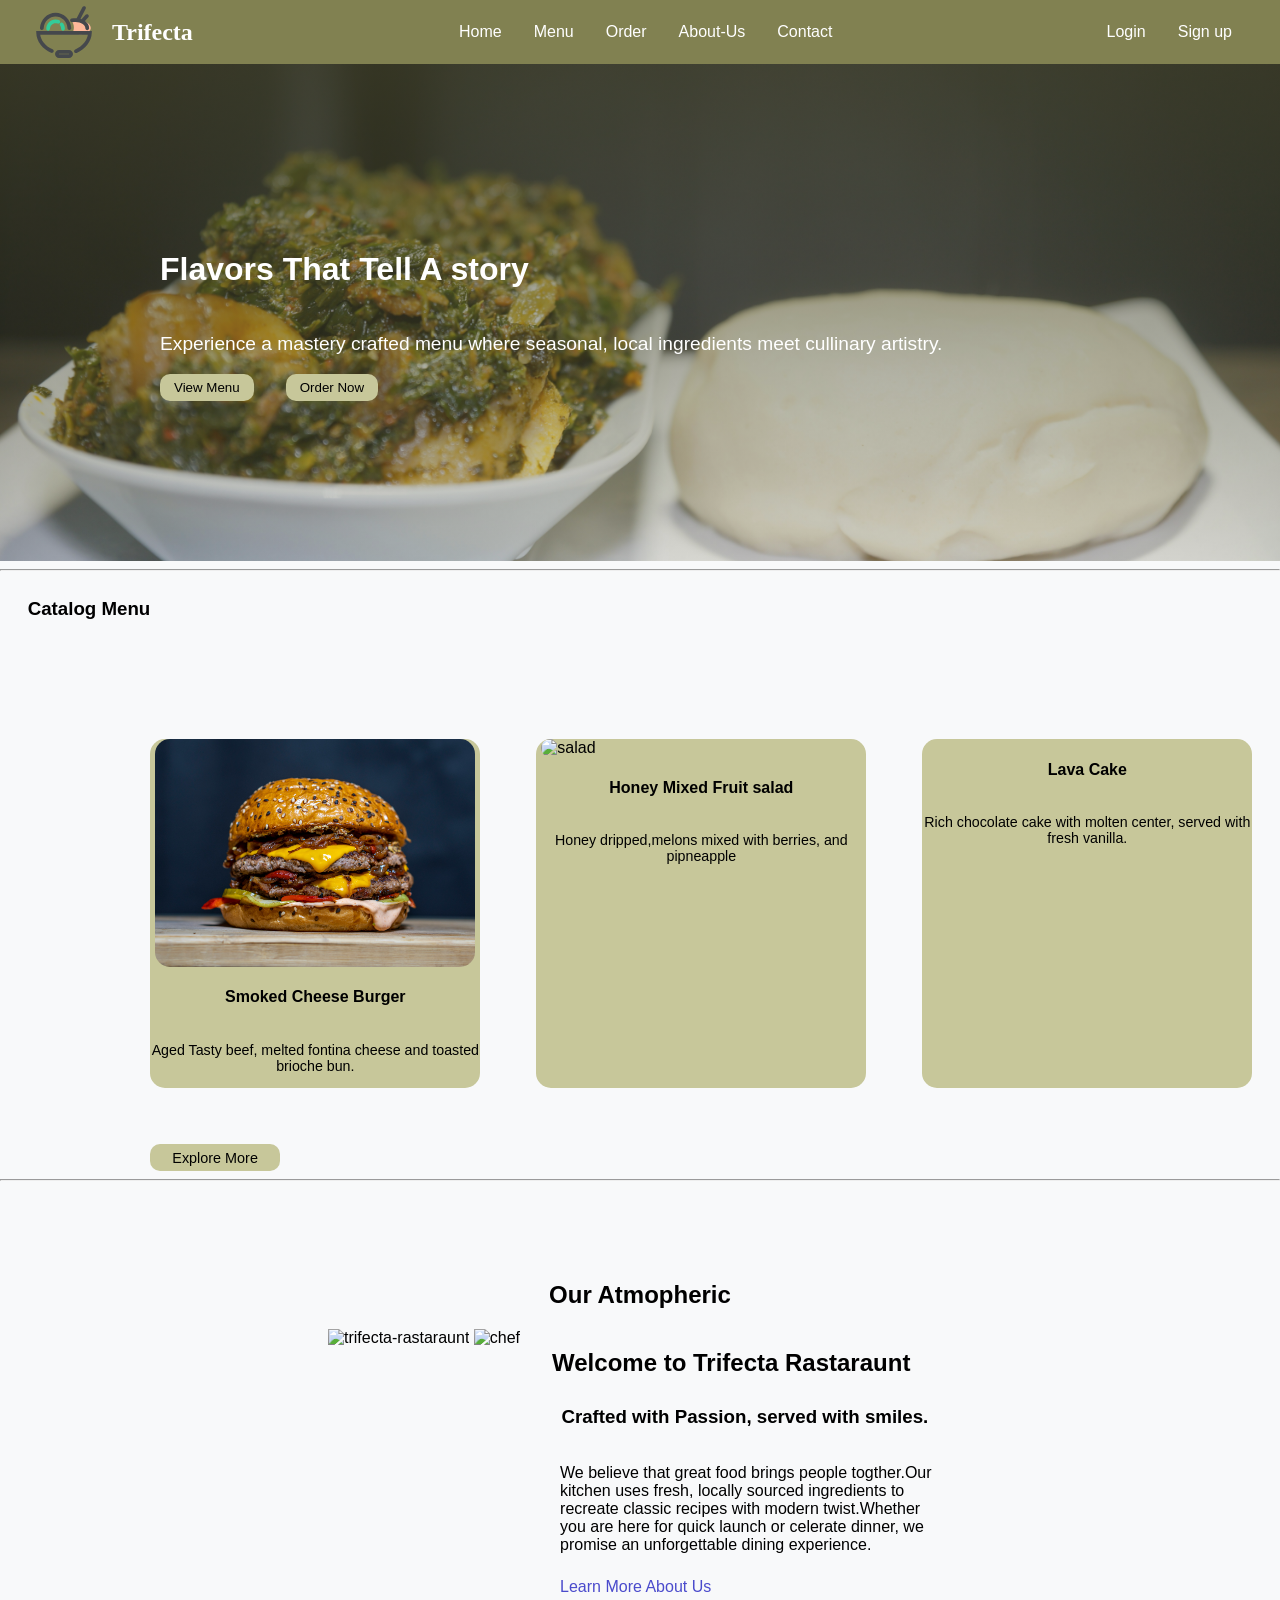
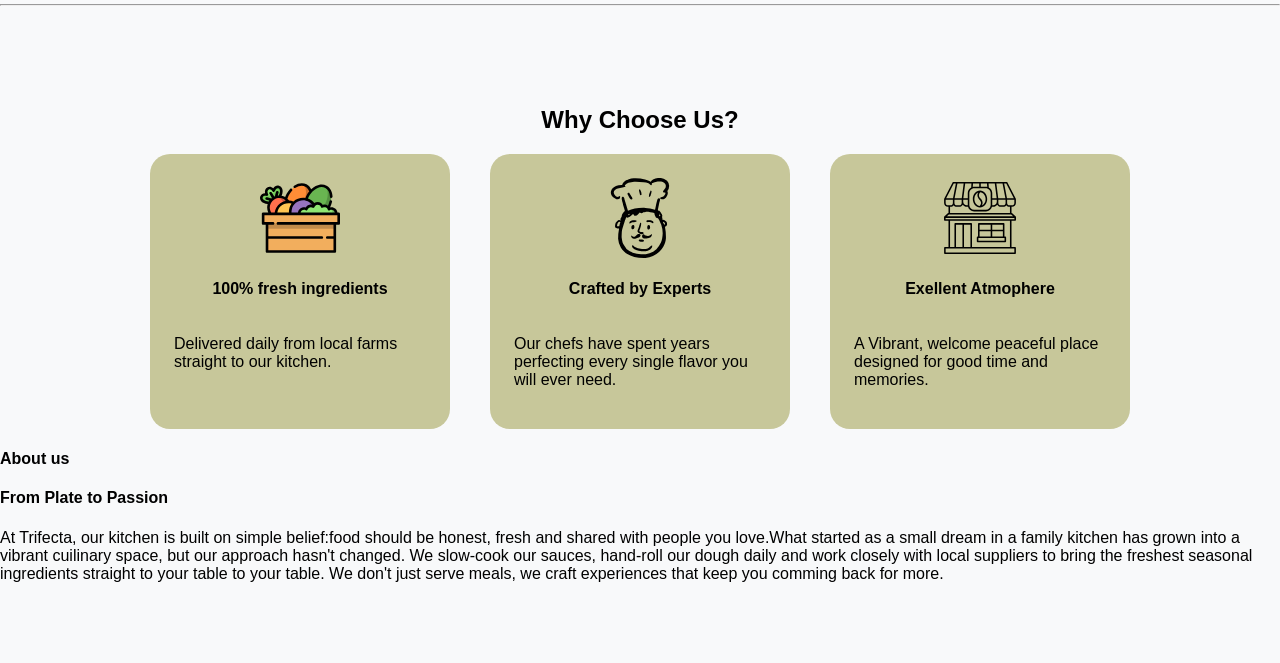
==== index.html @ 4b1fa79b "feat(index): add about us section" ====
<!DOCTYPE html>
<html lang="en">
<head>
    <meta charset="UTF-8">
    <meta name="viewport" content="width=device-width, initial-scale=1.0">
    <title>trifecta.com</title>
    <link rel="stylesheet" href="css/style.css">
</head>

<body class="body-section">

    <!---Navigation Bar-->
    <header class="nav-section">

        <div class="nav-logo">
            <img src="favicons/trifecta-logo.svg" alt="logo-icon">
            <a href="index.html">Trifecta</a>
        </div>

        <nav>
            <ul class="nav-items">
                <li class="nav-link"><a href="index.html">Home</a></li>
                <li class="nav-link"><a href="menu.htm">Menu</a></li>
                <li class="nav-link"><a href="#">Order</a></li>
                <li class="nav-link"><a href="#">About-Us</a></li>
                <li class="nav-link"><a href="#">Contact</a></li>
            </ul>
        </nav>
        
        <div>
            <ul class="auth-items">
                <li class="auth-link"><a href="sign_in.html">Login</a></li>
                <li class="auth-link"><a href="sign_up.html">Sign up</a></li>
            </ul>
        </div>
            
    </header>

    <main class="main-section">
        
        <!---Hero section-->
        <section class="hero-section">

            <div class="hero-wrapper">
                <h2>Flavors That Tell A story</h2>
                <p>Experience a mastery crafted menu where seasonal, local ingredients meet cullinary artistry.</p>
                <div class="hero-btn">
                    <button><a href="menu.htm">View Menu</a></button>
                    <button><a href="order.html">Order Now</a></button>
                </div>
            </div>

        </section>


        <hr class="seperator">

        <!--Catalog section-->
        <section class="catalog-section">
            <h3>Catalog Menu</h3>
            <div class="catalog-wrapper">

                <div class="catalog-card">
                    <img src="thumbnails/smoked-burger.jpg" alt="burger">
                    <h4>Smoked Cheese Burger</h4>
                    <p>Aged Tasty beef, melted fontina cheese and toasted brioche bun.</p>
                </div>
                <div class="catalog-card">
                    <img src="thumbnails/honey-salad.jpg" alt="salad">
                    <h4>Honey Mixed Fruit salad</h4>
                    <p>Honey dripped,melons mixed with berries, and pipneapple</p>
                </div>
                <div class="catalog-card">
                    <img src="thumbnails/lava.jpg" alt="">
                    <h4>Lava Cake</h4>
                    <p>Rich chocolate cake with molten center, served with fresh vanilla.</p>
                </div>
                <div class="catalog-btn">
                    <button><a href="menu.htm">Explore More</a></button>
                </div>

            </div>

        </section>

        <hr class="seperator">

        <!--Rastaurant section-->
        <section class="rastaraunt-section">

            <h2>Our Atmopheric</h2>
            <div class="place">

                <div class="place-img">
                    <img src="thumbnails/rastaraunt.jpg" alt="trifecta-rastaraunt">
                    <img src="thumbnails/chef.jpg" alt="chef">
                </div>
                <div class="place-content">
                    <h2>Welcome to Trifecta Rastaraunt</h2>
                    <h3>Crafted with Passion, served  with smiles.</h3>
                    <p>
                        We believe that great food brings people togther.Our kitchen 
                        uses fresh, locally sourced ingredients to recreate classic recipes with 
                        modern twist.Whether you are here for quick launch or celerate dinner, we promise 
                        an unforgettable dining experience.  
                    </p>
                    <a href="#">Learn More About Us</a>
                </div>
               
            </div>
        </section>

        <hr class="seperator">

        <!--Why choose us section-->
        <section class="choice-section">

            <h2>Why Choose Us?</h2>
            <div class="choice-wrapper">

                <div class="choice-card">
                    <img src="favicons/veges.svg" alt="">
                    <h4>100% fresh ingredients</h4>
                    <p>Delivered daily from local farms straight to our kitchen.</p>

                </div>
                <div class="choice-card">
                    <img src="favicons/chef.svg" alt="">
                    <h4>Crafted by Experts</h4>
                    <p>Our chefs have spent years perfecting every single flavor you will ever need.</p>
                </div>
                <div class="choice-card">
                    <img src="favicons/cafe.svg" alt="">
                    <h4>Exellent Atmophere</h4>
                    <p>A Vibrant, welcome peaceful place designed for good time and memories.</p>
                </div>

            </div>
            
        </section>

        <!--About us section-->
        <section class="about">
            <h4>About us</h4>
            
            <div class="about-warpper">
                <h4>From Plate to Passion</h4>
                <p>
                    At <span>Trifecta</span>, our kitchen is built on simple belief:food should be honest,
                    fresh and shared with people you love.What started as a small dream in a family kitchen
                    has grown into a vibrant cuilinary space, but our approach hasn't changed.
                    We slow-cook our sauces, hand-roll our dough daily and work closely  with local suppliers
                    to bring the freshest  seasonal ingredients straight to your table to your table.
                    We don't just  serve meals, we craft experiences that keep you comming back for more.
                </p>
            </div>
            
        </section>

    </main>
    
</body>
</html>
---- css/style.css ----
/*========================
   Golbal CSS style  
 =========================
 */

ul{
   list-style: none;
}

a{
   text-decoration: none;
}


/*===============================
   Landing Page style team 1 work
================================*/

/**Navigation Bar*/
.body-section{
   display: grid;
   grid-template-columns: 1fr;
   grid-template-rows: 1fr auto 1fr;
   min-height: 100vh;
}
.nav-section{
   background-color: #787845ee;
   display: flex;
   align-items: center;
   justify-content: space-between;
   position: sticky;
   top: 0;
   z-index: 100;
}
.nav-logo{
   display: flex;
   align-items: center;
   gap: 1rem;
   margin-left: 2rem;
}
.nav-logo img{
   width: 4em;
}
.nav-logo a{
   font-size: 1.5rem;
   color: #ffffff;
   font-weight: 700;
   font-family: cursive;
}

.nav-items{
   display: flex;
   align-items: center;
   gap: 1rem;
}
.nav-link a{
   color: white;
   font-size:1rem;
   padding: .5rem;
   transition: background-color .4s ease;
   border: none;
   border-radius: 20px;
}
.nav-link a:hover{
   background-color:#6d6d5a74;
}

.auth-items{
   display: flex;
   align-items: center;
   margin-right: 2.5rem;
   gap: 1rem;
}
.auth-link a{
   color: white;
   font-size: 1rem;
   padding: .5rem;
   border: none;
   border-radius: 20px;
   transition: background-color .4s ease;
}
.auth-link a:hover{
   background-color: #6d6d5a74; 
}


/*Hero-section*/
.hero-section{
   background: linear-gradient(#46462fc1, #6d6d5a37), url("../thumbnails/culture.jpg");
   background-position: center;
   background-size: cover;
   background-repeat: no-repeat;
   padding: 10em;
}
.hero-wrapper{
   display: flex;
   flex-direction: column;
}
.hero-wrapper h2{
   font-family: sans-serif;
   font-size: 2rem;
   color: white;
}
.hero-wrapper p{
   font-family: sans-serif;
   color: white;
   font-size: 1.2rem;
}
.hero-btn{
   display: flex;
   align-items: center;
   gap: 2rem;
}
.hero-btn button{
   border:none;
   padding: 6px;
   border-radius: 10px;
   background: #c7c79a;
   transition: background-color .4s ease;
}
.hero-btn a{
   padding: .5rem;
   color: black;
   font-weight: 400;
}
.hero-btn button:hover{
   background-color:#91918b;
}


/*catalog section*/
.catalog-wrapper{
   display: grid;
   grid-template-columns: 330px 330px 330px;
   justify-content: center;
   gap: 3.5em;
   padding-top:10em;
}
.catalog-card{
   display: flex;
   flex-direction: column;
   align-items: center;
   background-color: #c7c79a;
   border-radius: 15px;
   transition: .4s ease;
}
.catalog-card:hover{
   transform: translateY(-4px);
   box-shadow: 0px 4px 20px -5px rgba(0,0,0,0.7) ;
}
.catalog-card img{
   width: 20em; 
   border-radius: 15px;  
}
.catalog-card p{
   font-family: sans-serif;
   font-size: .89rem;
   text-align: center;
}
.catalog-section{
   display: flex;
   justify-content: center;
}
.catalog-btn button{
   background:#c7c79a;;
   border: none;
   border-radius: 10px;
   height: 1.7rem;
   transition: background-color .3s ease;
}
.catalog-btn a{
   padding: 1rem;
   color: black;
   font-size:.9rem;
   margin-bottom:1rem;
}
.catalog-btn button:hover{
   background-color: #79794f;
}

/*rastaurant section*/
.rastaraunt-section{
   display: flex;
   flex-direction: column;
   justify-content: center;
   align-items: center;
   margin-top:5em ;
}
.place{
   display: flex;
   justify-content: center;
   gap: 2rem;
}
.place-img img{
   width: 20em;
   height: 500px;
}
.place-content{
   width: 400px;
}
.place-content p,
.place-content h3{
   padding: .5em;
}
.place-content a{
   color: #1212bdc1;
   margin-left: .5em;
   transition: .4s ease;
}
.place-content a:hover{
   color: #020225c1;
   text-decoration: underline;
}


/*Why chhose Us section*/
.choice-section{
   margin-top: 5em;
   display: flex;
   flex-direction: column;
   align-items: center;
}
.choice-wrapper{
   display: grid;
   grid-template-columns: 300px 300px 300px;
   justify-content: center;
   gap:2.5em;
}
.choice-card{
   display: flex;
   flex-direction: column;
   align-items: center;
   background-color:#c7c79a;
   padding: 1.5em;
   border-radius: 20px;
}
.choice-card img{
   width: 5em;
}
.choice-card h4,
.choice-card p{
   font-family: sans-serif;
}

.seperato{
   border-color: #c9c9b9;
   border: none;
}







/*==================================
login and sign up style team 2 work
===================================*/

/* signin form*/
.logo{
   font-size: 2rem;
}
.signin-section{
   display: flex;
   justify-content: center;
}
.signin-wrapper{
   display: flex;
   justify-content: center;
   background-color: grey;
   height:400px;
   width: 350px;
   margin-top: 100px;
   border-radius: 20px;  
}
.login-form{
   display: flex;
   flex-direction: column;
   align-items: center;
   gap: 1em;
}
.input-form{
   display: flex;
   flex-direction: column;
   gap: .5em;
}
.input-form input{
   padding: .5em;
   width: 250px;
   border: none;
}
.form-link{
   display: flex;
   align-items: center;
   justify-content: center;
   gap: 2px;
}
.form-link p{
   margin-right: 3em;
}
.form-link a{
   text-decoration: none;
   color: aliceblue;
   transition: color .6s ease;

}
.form-link a:hover{
   color: black;
}
.form-btn button{
   width: 250px;
   height: 2em;
   border-radius: 10px;
   border: none;
   background-color: #305372e9;
   color: aliceblue;
   transition:background-color .4s ease;  
}
.form-btn button:hover{
   background-color:#dee2e67b ;
}


/*sign up form*/
.signup-logo{
   display: flex;
   align-items: center;
}
.signup-logo h3{
   font-weight: 750;
}
.signup-wrapper{
   border-radius: 20px;
   width: 250px;
   height: 450px;
   display: flex;
   padding: 30px;
   position: fixed;
   flex-direction: column;
   justify-content: center;
   align-items: center;
   background-color: grey;
}
.input-container{
   display: flex;
   flex-direction: column;
   margin: 0;
   gap: 2em;
}
.input-text{
   width: 250px;
   padding: 8px;
   border: none;
   border-radius: 5px;
   transition: .4s ease;
}
.btn{
   width: 250px;
   height: 35px;
   margin: 10px;
   border: none;
   border-radius: 5px;
   transition: .4s ease;
}
.button:hover{
   background-color: #365d7ee8;
}
.checkbox{
   display: flex;
   flex-direction: row;
   gap: 1em;
   margin-right: 50px;
}
.signup{
   display: flex;
   flex-direction: column;
   align-items: center;
   padding-top: 2em;
}
.signup-form{
   display: flex;
   flex-direction: column;
   align-items: center;
}
.p-container{
   display: flex;
   align-items: center;
}
.text{
   margin-left: 15px;
}
.sign-in{
   color: white;
   text-decoration: none;
   transition: .3s ease;
}
.sign-in:hover{
   color: #365d7ee8;
}

/*==================================
MENU AND Category style  team 3 work
====================================*/
.menu-section {
   max-width: 1200px;
   margin: 0,auto;
   padding: 20px;
   font-family: sans-serif;
}

.menu-header {
   text-align: center;
   margin-bottom: 30px;
}

.menu-wrapper {
   display: grid;
   grid-template-columns: 1fr 1fr 1fr;
   grid-template-rows: 1fr 1fr;
   gap: 24px;
}

.menu-card {
   border: 1px solid #ddd;
   border-radius: 8px;
   padding: 16px;
   background-color: #fff;
   box-shadow: 0 4px 6px rgba(0,0,0,0.05);
   display: flex;
   flex-direction: column;
   gap: 8px;
}

.card-category {
   font-size: 1.2rem;
   color: #333;
   margin-top: 0;
   text-transform: capitalize;
}

.menu-image {
   width: 50%;
   height: 100%;
   object-fit: cover;
   border-radius: 4px;
}

.item-name {
   font-weight: bold;
   font-size: 1.1rem;
}

.item-price {
   color: #e44d26;
   font-weight: 600;
}




/*===========================
order style team 4 work
=============================*/

body {
  font-family: Arial, sans-serif;
  background: #f8f9fa;
  margin: 0;
  padding: 0;
}

.order-form {
  max-width: 400px;
  margin: 30px auto;
  padding: 20px;
  background: #fff;
  border-radius: 8px;
  box-shadow: 0 4px 12px rgba(0,0,0,0.1);
  font-family: Arial, sans-serif;
}

.order-form label {
  display: block;
  margin-top: 12px;
  font-weight: bold;
  color: #333;
}

.order-form input {
  width: 100%;
  padding: 10px;
  margin-top: 6px;
  border: 1px solid #ccc;
  border-radius: 4px;
  font-size: 14px;
}

.order-form button {
  margin-top: 20px;
  padding: 12px;
  width: 100%;
  background: #e63946; 
  color: #fff;
  border: none;
  border-radius: 4px;
  font-size: 16px;
  cursor: pointer;
  transition: background 0.3s ease;
}

.order-form button:hover {
  background: #d62828;
}
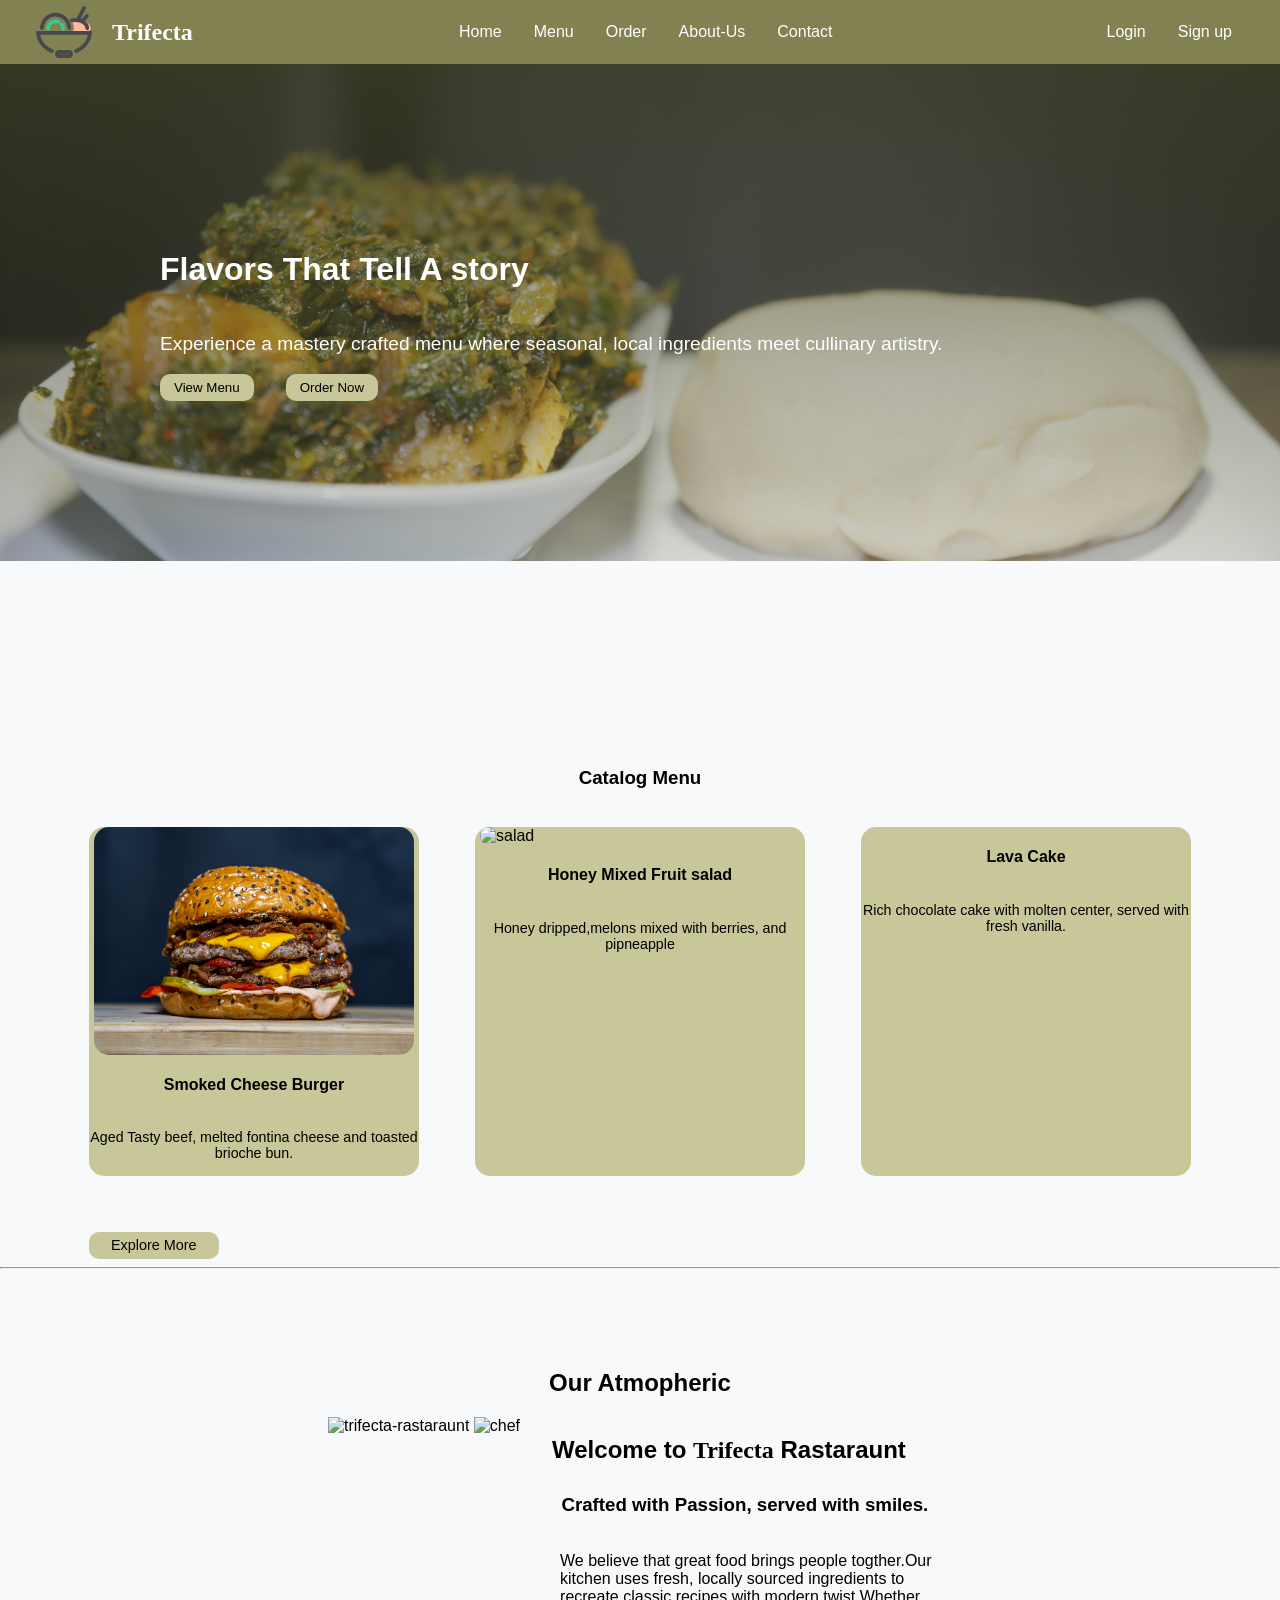
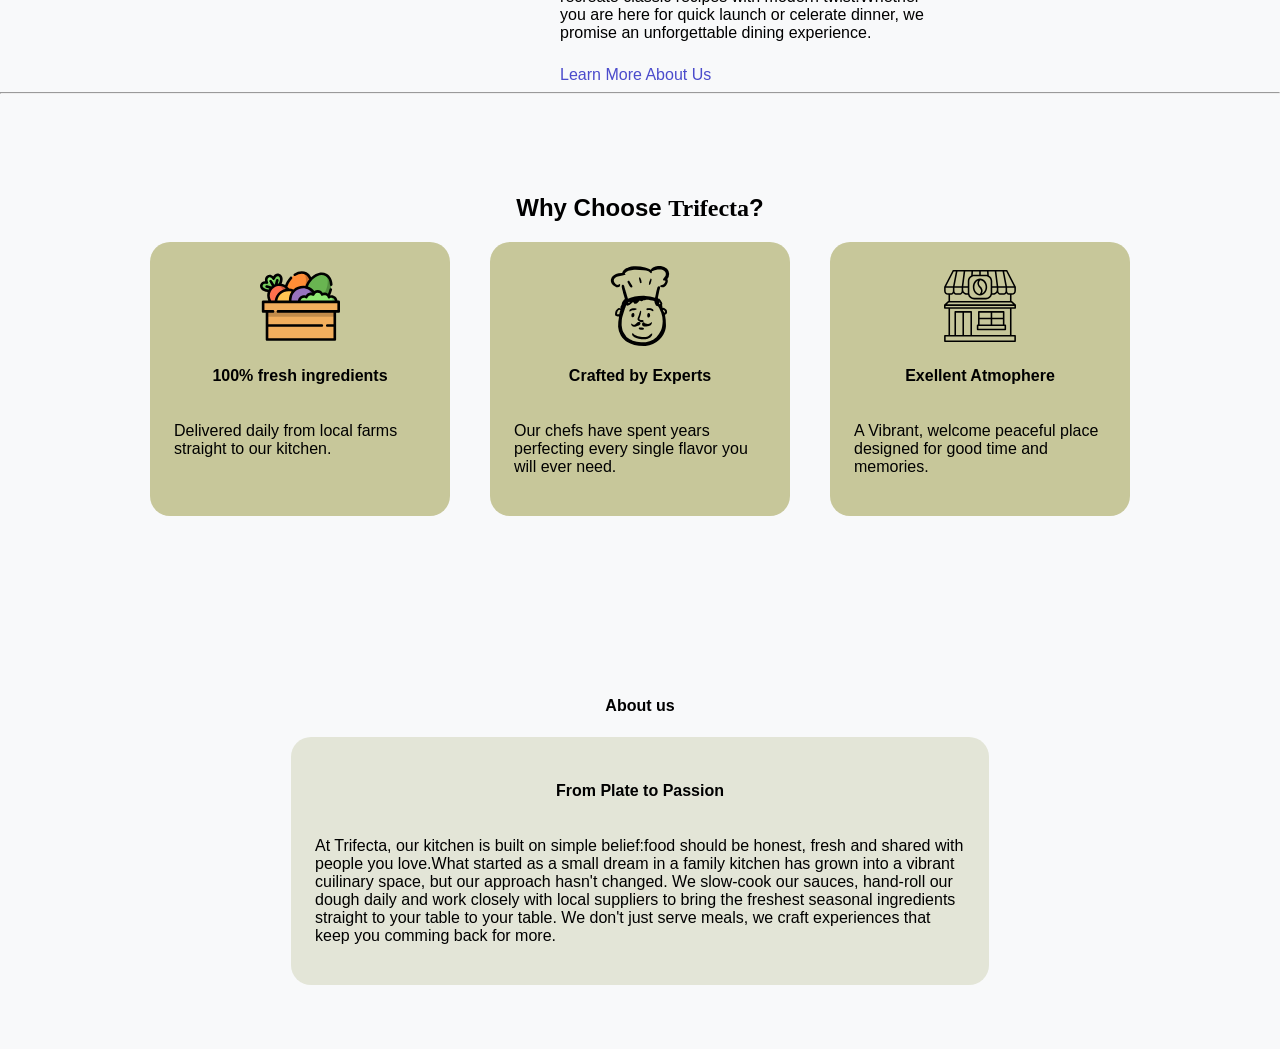
==== commit 404d2c50: "add style for about card" ====
--- a/index.html
+++ b/index.html
@@ -52,9 +52,6 @@
 
         </section>
 
-
-        <hr class="seperator">
-
         <!--Catalog section-->
         <section class="catalog-section">
             <h3>Catalog Menu</h3>
@@ -96,7 +93,7 @@
                     <img src="thumbnails/chef.jpg" alt="chef">
                 </div>
                 <div class="place-content">
-                    <h2>Welcome to Trifecta Rastaraunt</h2>
+                    <h2>Welcome to <span class="span">Trifecta</span> Rastaraunt</h2>
                     <h3>Crafted with Passion, served  with smiles.</h3>
                     <p>
                         We believe that great food brings people togther.Our kitchen 
@@ -115,7 +112,7 @@
         <!--Why choose us section-->
         <section class="choice-section">
 
-            <h2>Why Choose Us?</h2>
+            <h2>Why Choose <span class="span">Trifecta</span>?</h2>
             <div class="choice-wrapper">
 
                 <div class="choice-card">
@@ -140,10 +137,10 @@
         </section>
 
         <!--About us section-->
-        <section class="about">
+        <section class="about-section">
             <h4>About us</h4>
-            
-            <div class="about-warpper">
+
+            <div class="about-wrapper">
                 <h4>From Plate to Passion</h4>
                 <p>
                     At <span>Trifecta</span>, our kitchen is built on simple belief:food should be honest,
--- a/css/style.css
+++ b/css/style.css
@@ -129,12 +129,21 @@
 
 
 /*catalog section*/
+.catalog-section{
+   display: flex;
+   flex-direction: column;
+   align-items: center;
+}
+.catalog-section h3{
+   margin-top: 10em;
+   padding: 1em;
+}
 .catalog-wrapper{
    display: grid;
    grid-template-columns: 330px 330px 330px;
    justify-content: center;
    gap: 3.5em;
-   padding-top:10em;
+   padding-top:em;
 }
 .catalog-card{
    display: flex;
@@ -246,6 +255,31 @@
    border-color: #c9c9b9;
    border: none;
 }
+
+/*About Us*/
+.about-section{
+   display: flex;
+   flex-direction: column;
+   align-items: center;
+   margin-top: 10em;
+}
+.about-wrapper{
+   display: flex;
+   flex-direction: column;
+   align-items: center;
+    width: 650px;
+    background-color: #b6bd8f55;
+    border-radius: 20px;
+    padding:1.5em;
+}
+.about-wrapper h4,
+.about-wrapper p{
+   font-family: sans-serif;
+}
+.span{
+   font-family: cursive;
+}
+
 
 
 
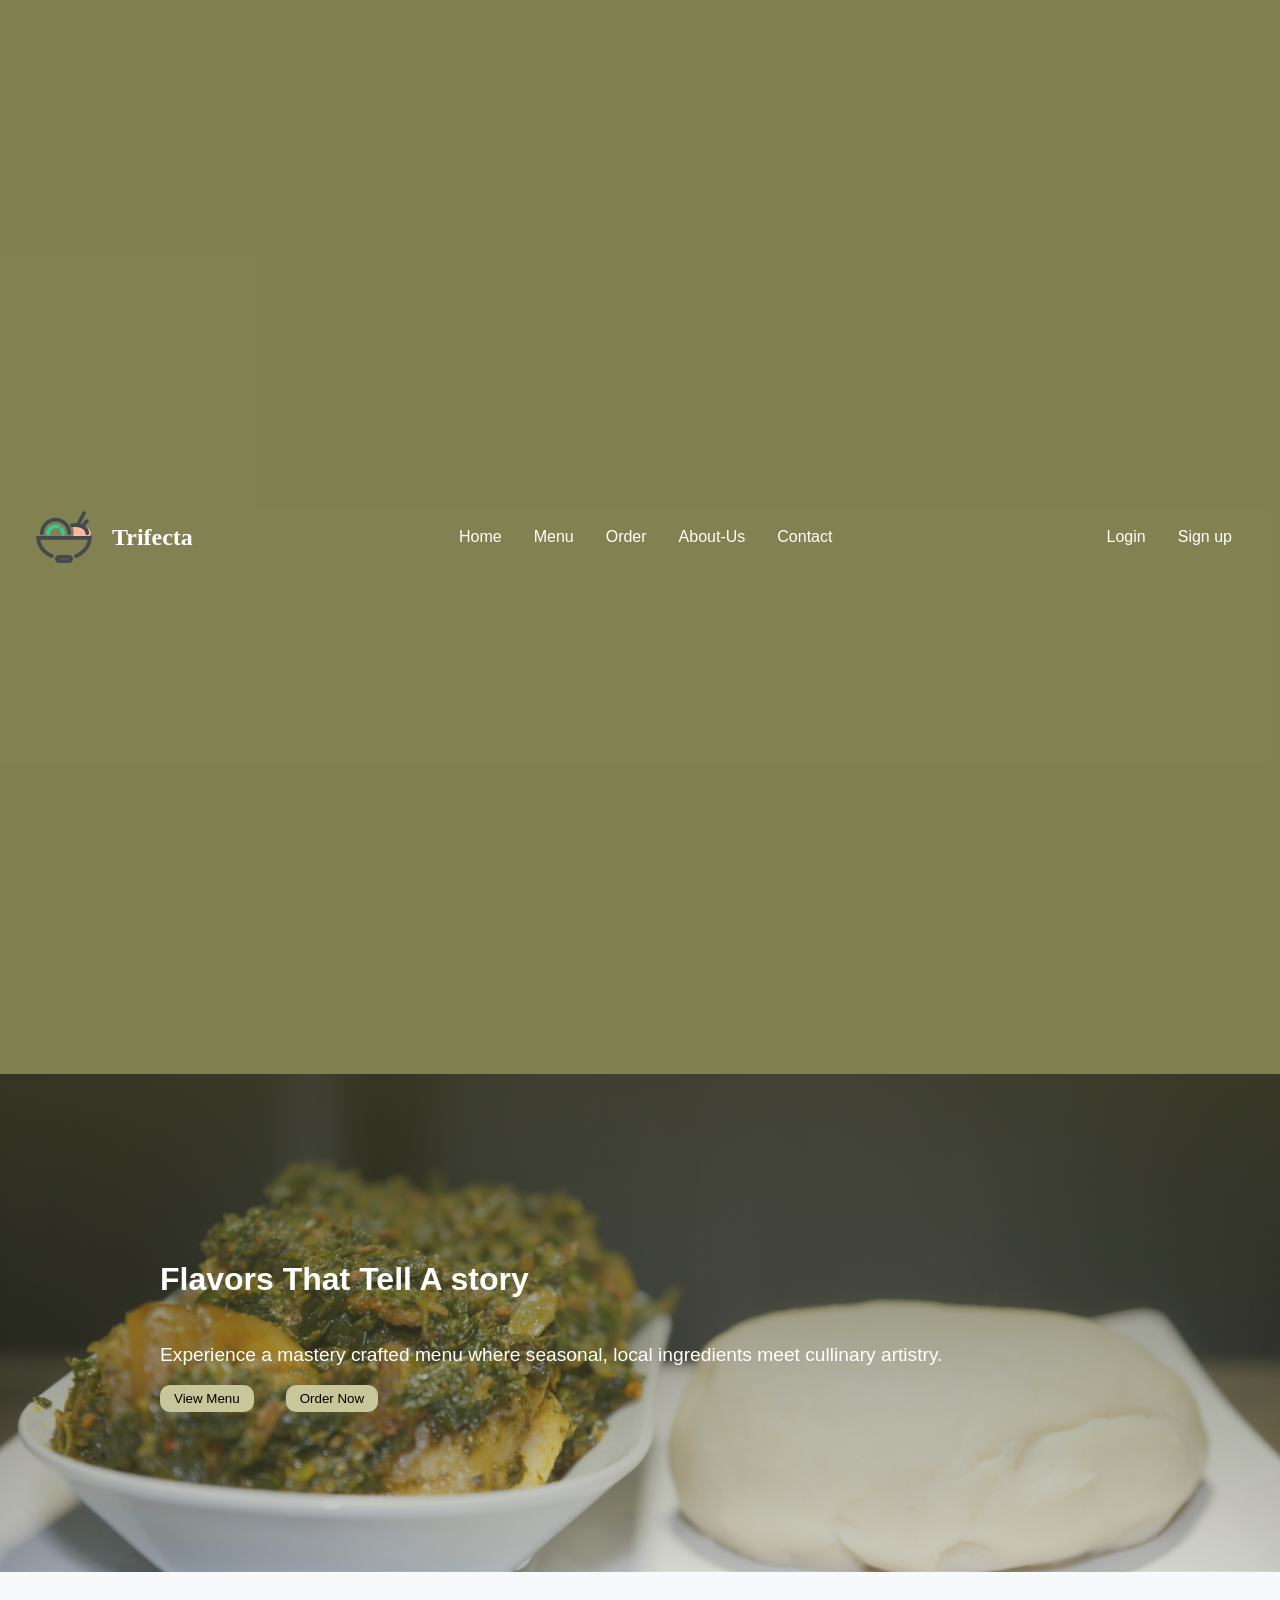
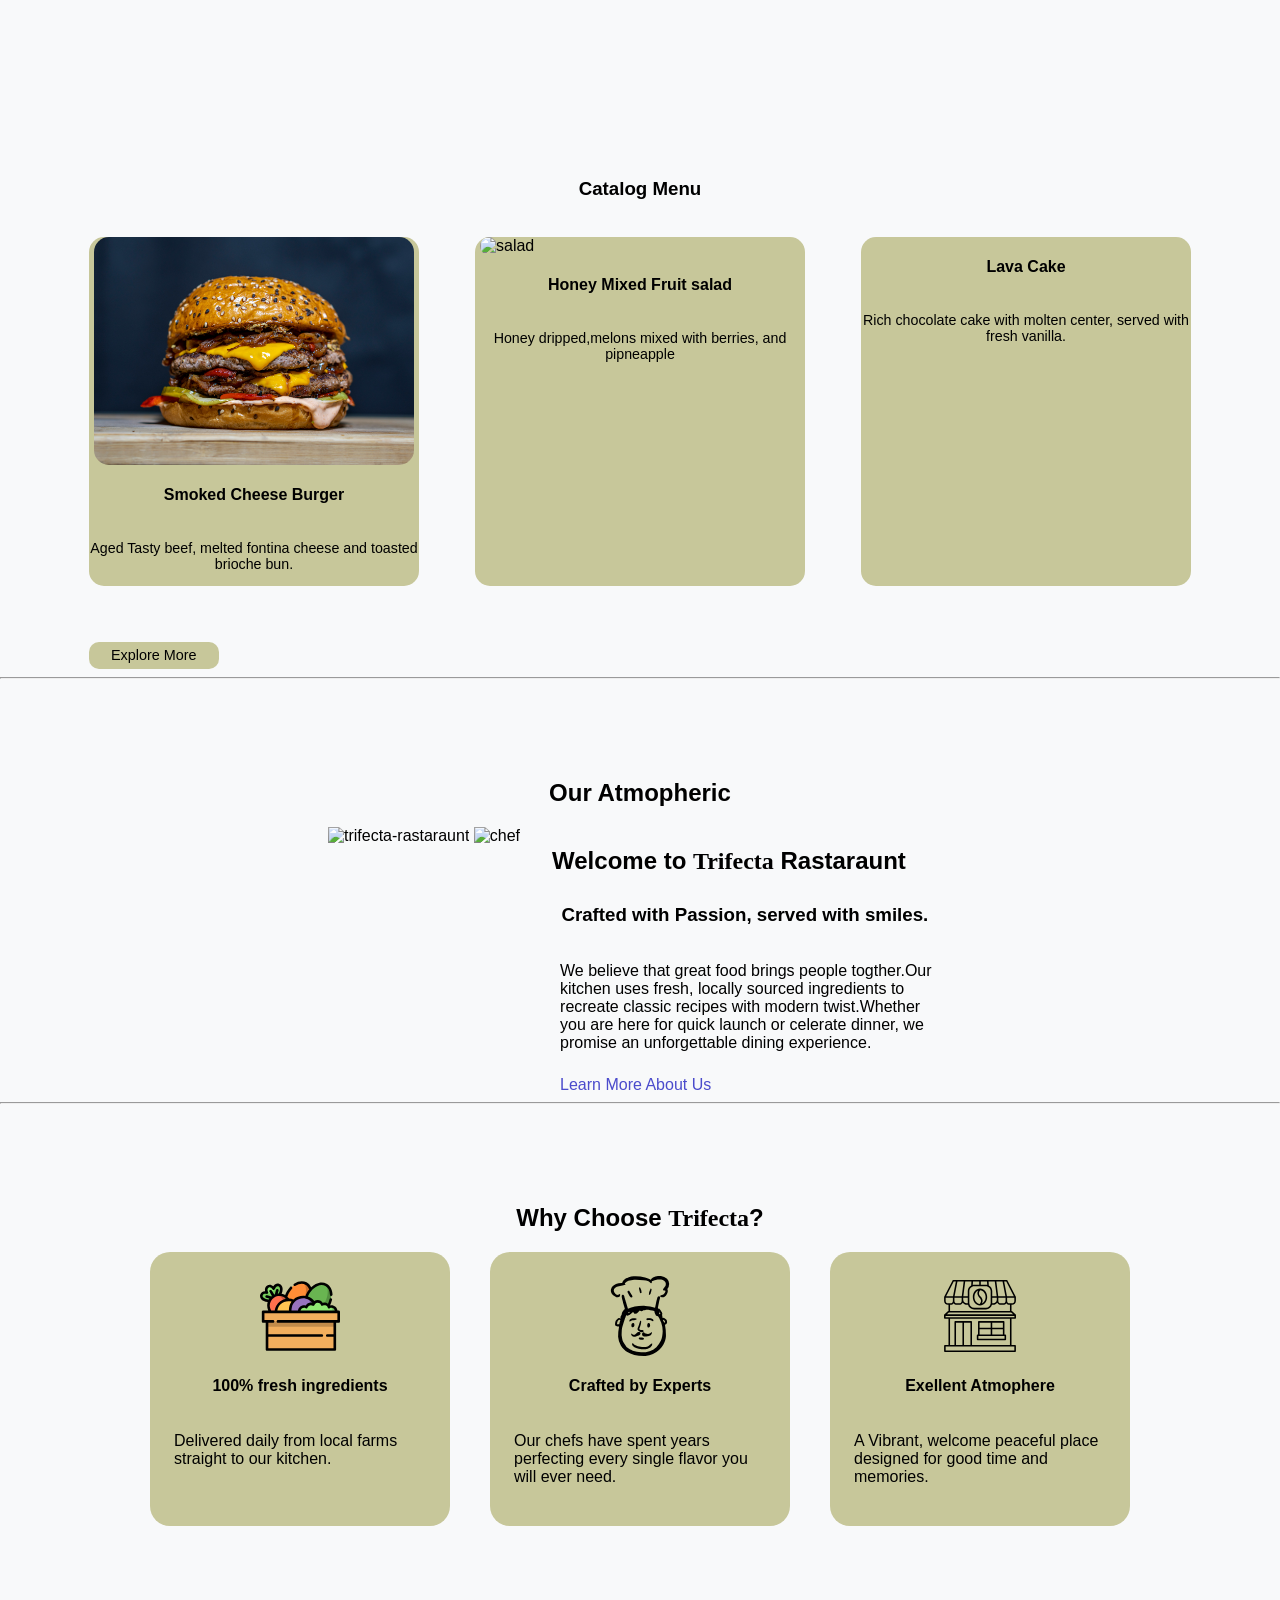
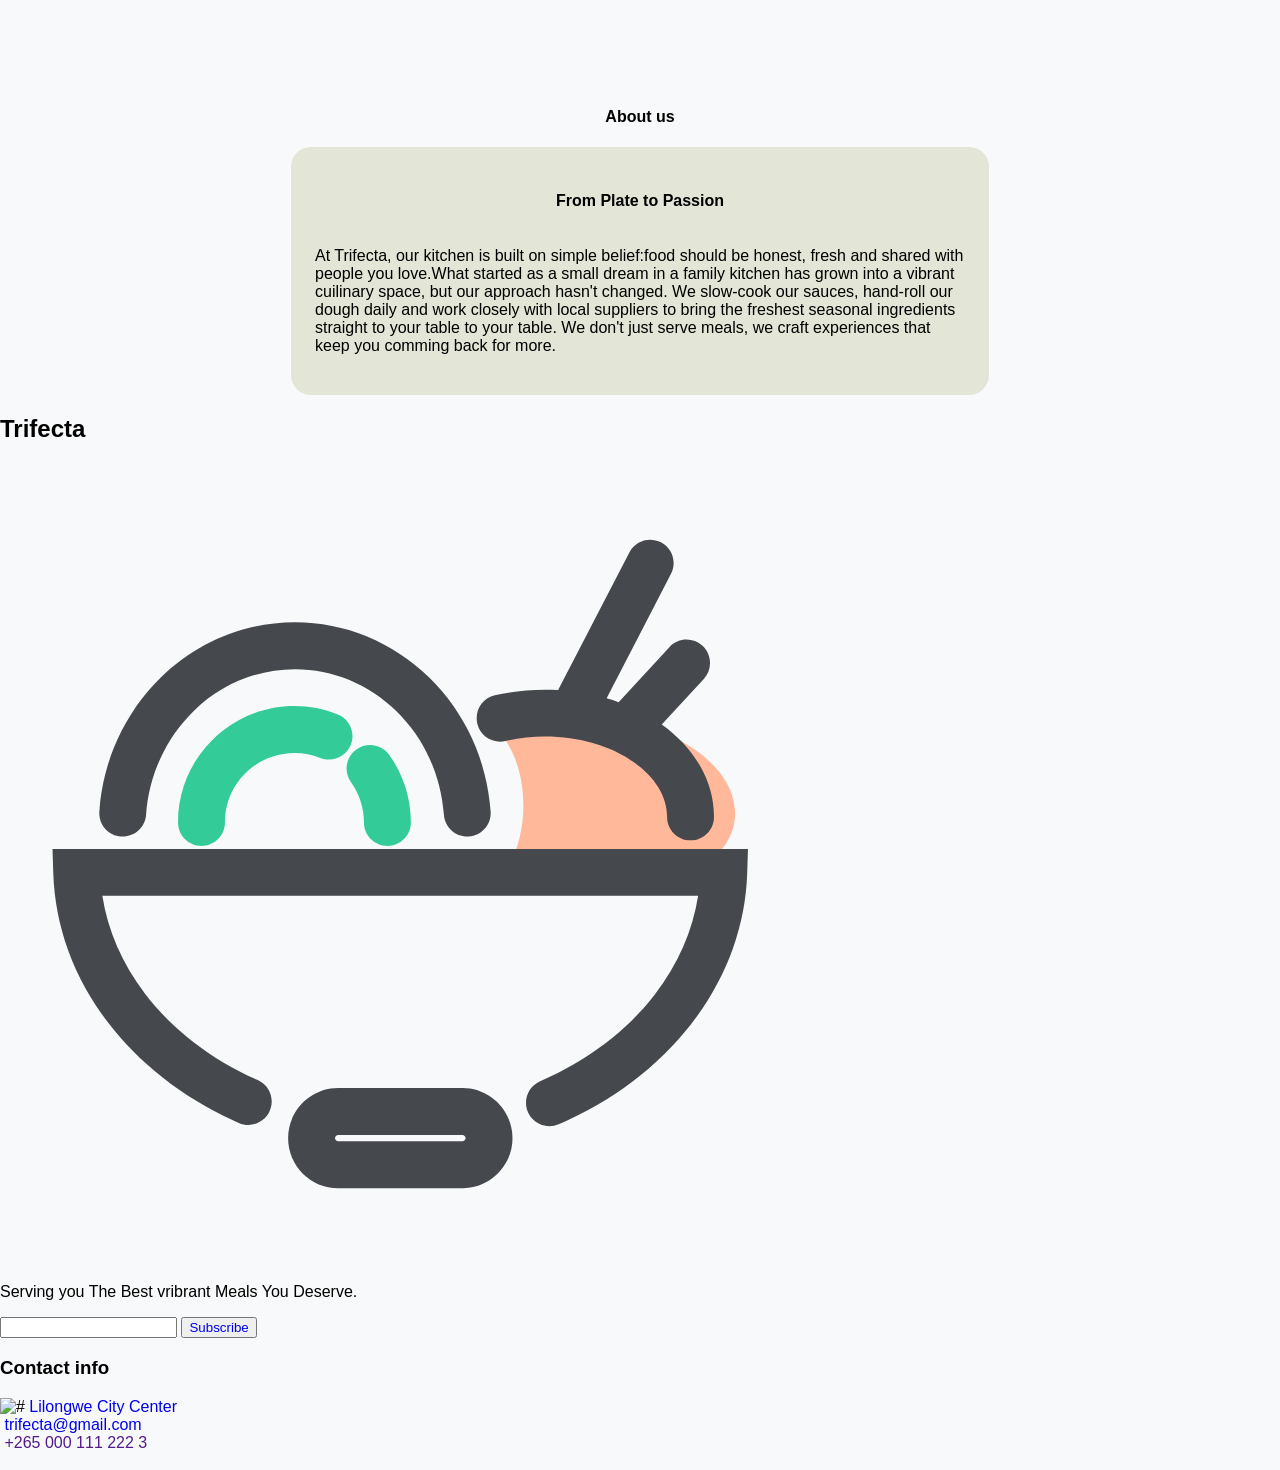
==== commit c39447dd: "feat(index): add footer to index file" ====
--- a/index.html
+++ b/index.html
@@ -155,6 +155,48 @@
         </section>
 
     </main>
+
+    <footer>
+        <section class="footer-section">
+            <div class="footer-card">
+                <div class="footer-logo">
+                    <h2> <span >Trifecta</span></h2>
+                    <img src="favicons/trifecta-logo.svg" alt="trifecta">
+                </div>
+                
+                <p>
+                    Serving you The Best vribrant Meals You Deserve.
+                </p>
+                <input type="email">
+                <button><a href="#">Subscribe</a></button>
+            </div>
+           
+            <div class="footer-card">
+                    <h3>Contact info</h3>
+                    <div class="footer-icons">
+                        <div class="icon-card">
+                            <img class="side-icon" src="icons/map.svg" alt="#">
+                            <a href="#">Lilongwe City Center</a>
+                        </div>
+                        <div class="icon-card">
+                            <img class="side-icon" src="icons/email.svg" alt="">
+                            <a href="#">trifecta@gmail.com</a>
+                        </div>
+                        <div class="icon-card">
+                            <img class="side-icon" src="icons/telephone.svg" alt="">
+                            <a href="">+265 000 111 222 3</a>
+                        </div>
+                        <div class="link-icons">
+                            <img src="icons/facebook.svg" alt="">
+                            <img src="icons/twitter.svg" alt="">
+                            <img src="icons/github.svg" alt="">
+                        </div>
+                    </div>
+                        
+                </div>
+        </section>
+    </footer>
+
     
 </body>
 </html>
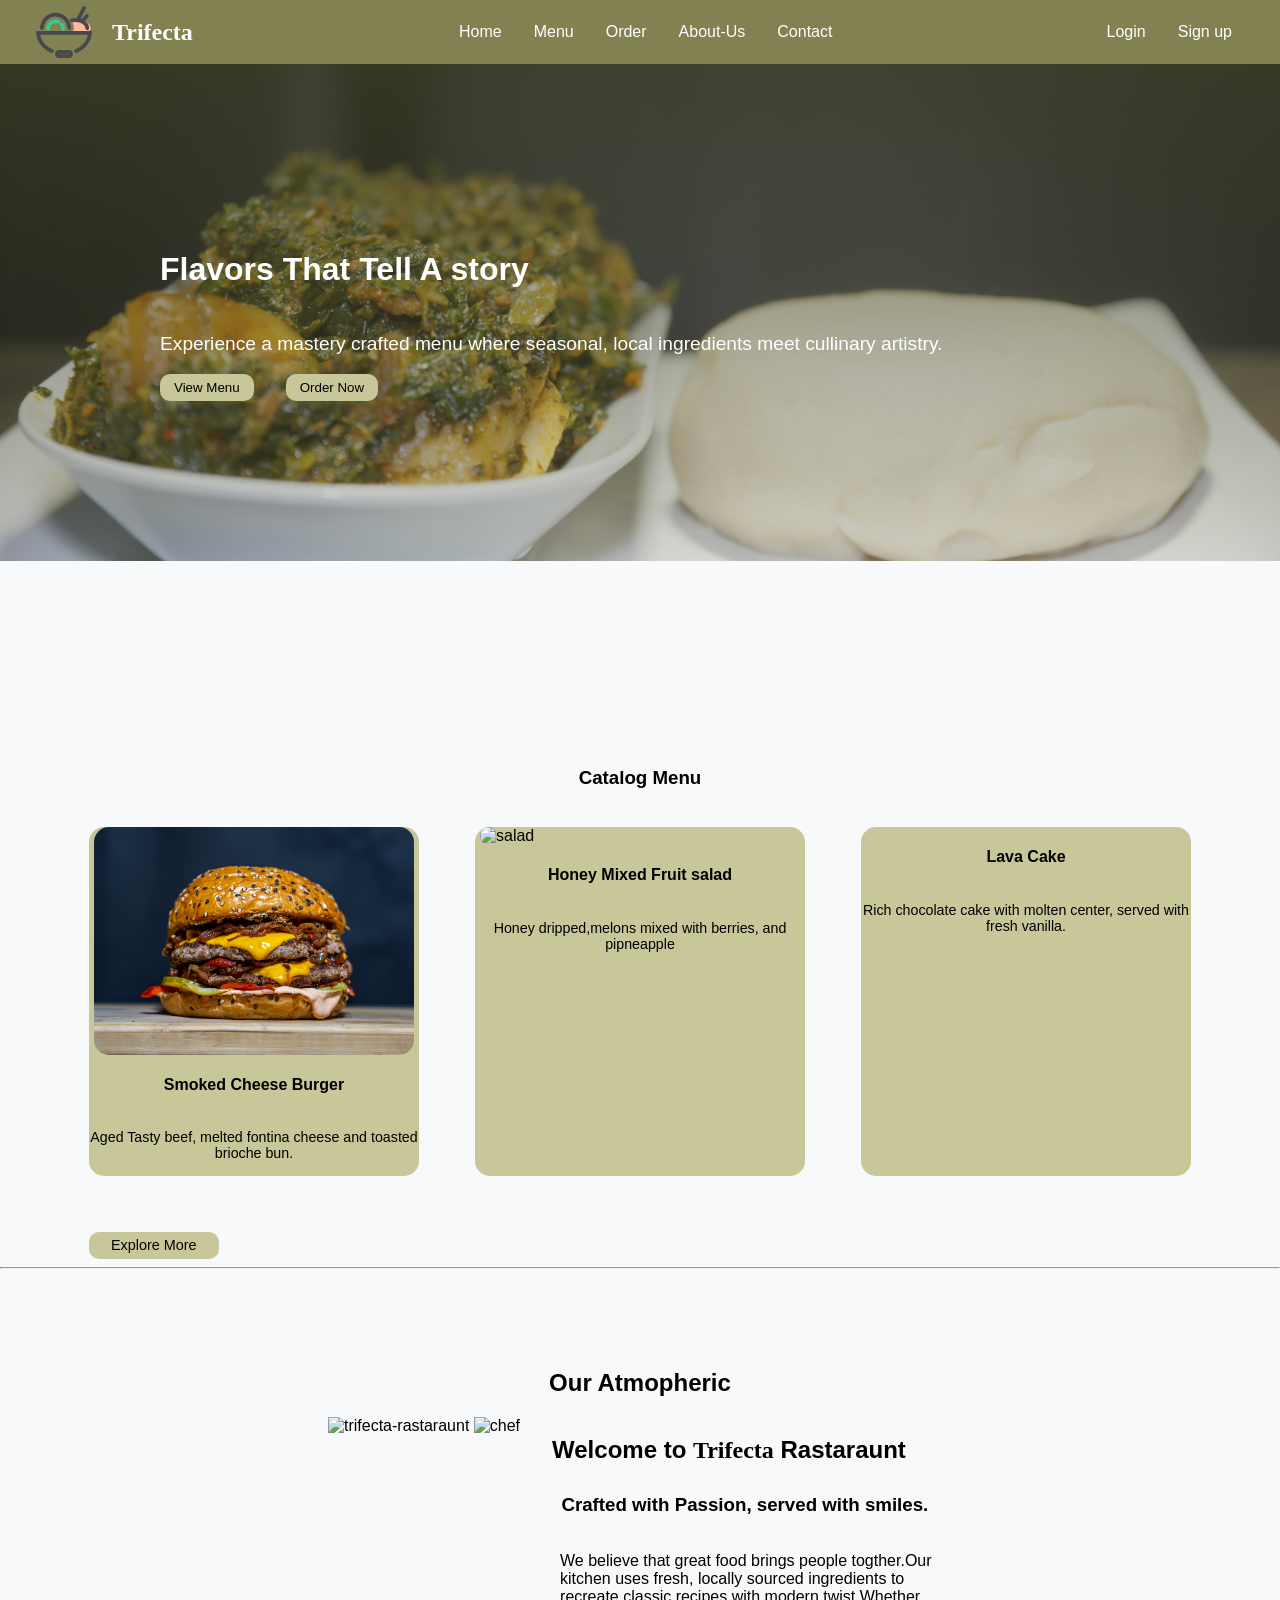
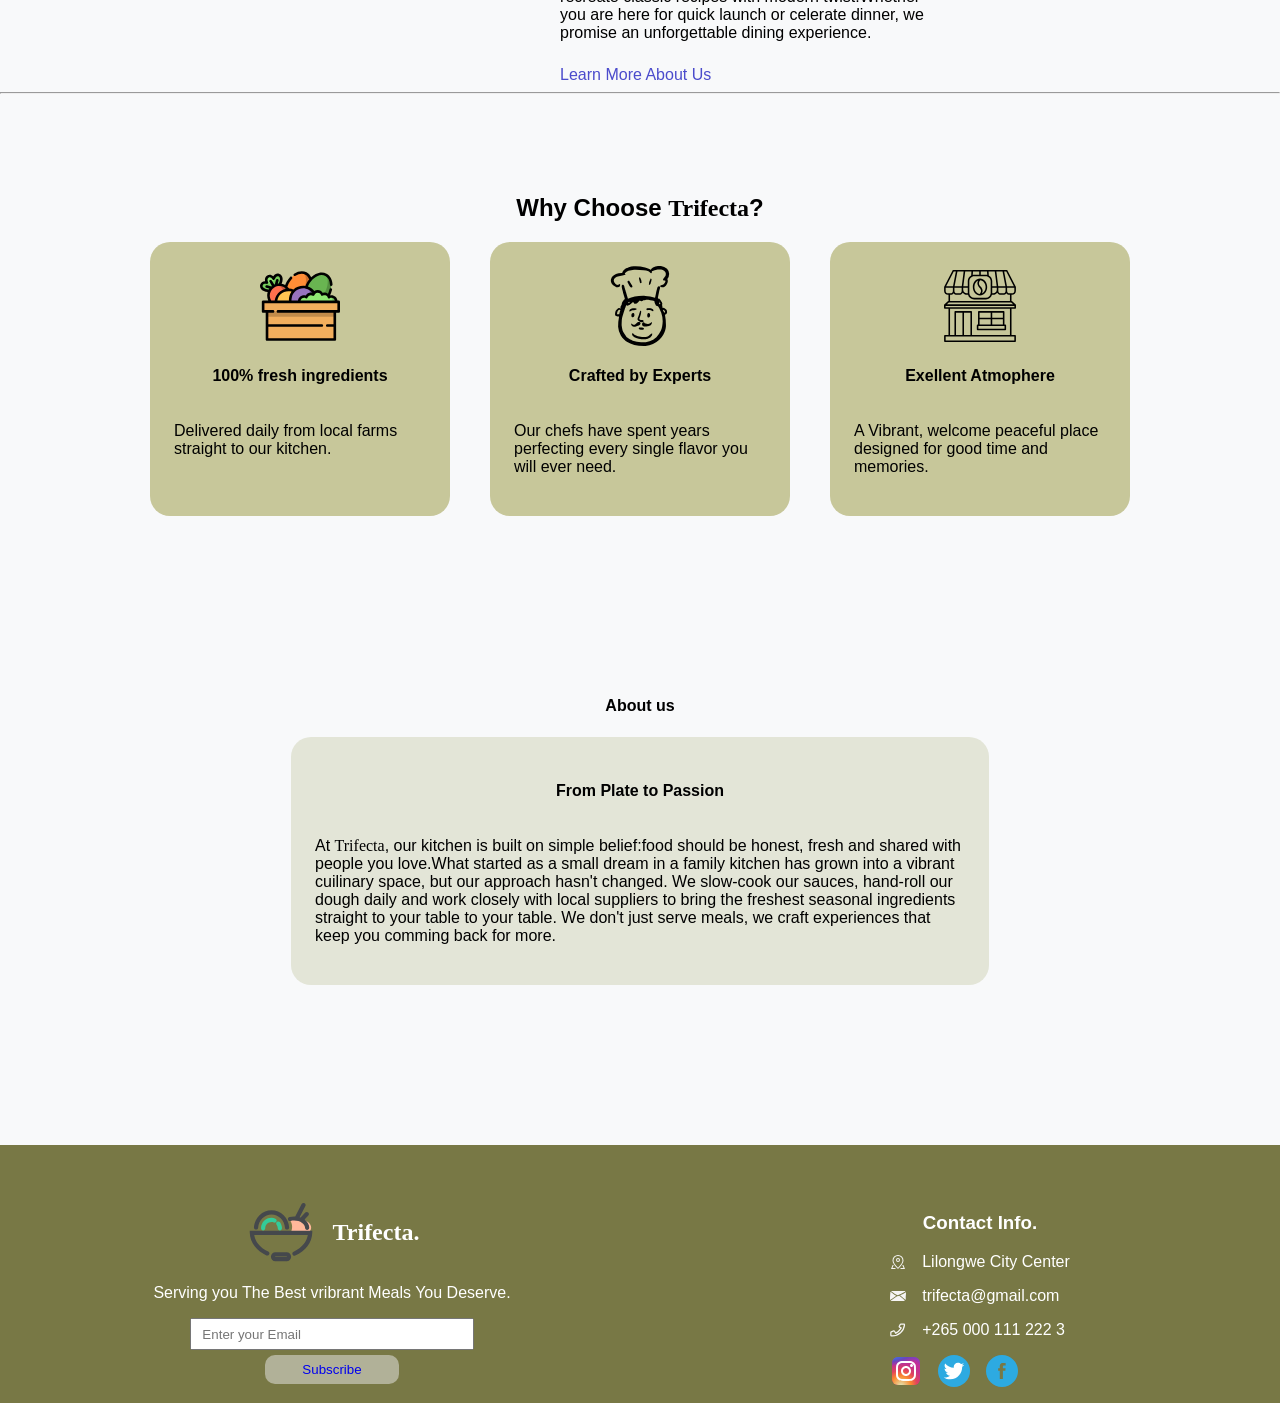
==== commit f6b7bf69: "final commit: finalize index layout with css style" ====
--- a/index.html
+++ b/index.html
@@ -143,7 +143,7 @@
             <div class="about-wrapper">
                 <h4>From Plate to Passion</h4>
                 <p>
-                    At <span>Trifecta</span>, our kitchen is built on simple belief:food should be honest,
+                    At <span class="span">Trifecta</span>, our kitchen is built on simple belief:food should be honest,
                     fresh and shared with people you love.What started as a small dream in a family kitchen
                     has grown into a vibrant cuilinary space, but our approach hasn't changed.
                     We slow-cook our sauces, hand-roll our dough daily and work closely  with local suppliers
@@ -158,38 +158,39 @@
 
     <footer>
         <section class="footer-section">
+            
             <div class="footer-card">
                 <div class="footer-logo">
-                    <h2> <span >Trifecta</span></h2>
                     <img src="favicons/trifecta-logo.svg" alt="trifecta">
+                     <h2> <span class="span" >Trifecta.</span></h2>
                 </div>
                 
                 <p>
                     Serving you The Best vribrant Meals You Deserve.
                 </p>
-                <input type="email">
+                <input type="email" placeholder=" Enter your Email">
                 <button><a href="#">Subscribe</a></button>
             </div>
            
             <div class="footer-card">
-                    <h3>Contact info</h3>
+                    <h3>Contact Info.</h3>
                     <div class="footer-icons">
                         <div class="icon-card">
-                            <img class="side-icon" src="icons/map.svg" alt="#">
+                            <img class="side-icon" src="favicons/map.svg" alt="#">
                             <a href="#">Lilongwe City Center</a>
                         </div>
                         <div class="icon-card">
-                            <img class="side-icon" src="icons/email.svg" alt="">
+                            <img class="side-icon" src="favicons/email.svg" alt="">
                             <a href="#">trifecta@gmail.com</a>
                         </div>
                         <div class="icon-card">
-                            <img class="side-icon" src="icons/telephone.svg" alt="">
+                            <img class="side-icon" src="favicons/telephone.svg" alt="">
                             <a href="">+265 000 111 222 3</a>
                         </div>
                         <div class="link-icons">
-                            <img src="icons/facebook.svg" alt="">
-                            <img src="icons/twitter.svg" alt="">
-                            <img src="icons/github.svg" alt="">
+                            <img src="favicons/instagram.svg" alt="">
+                            <img src="favicons/twitter.svg" alt="">
+                            <img src="favicons/facebook.svg" alt="">
                         </div>
                     </div>
                         
--- a/css/style.css
+++ b/css/style.css
@@ -20,7 +20,7 @@
 .body-section{
    display: grid;
    grid-template-columns: 1fr;
-   grid-template-rows: 1fr auto 1fr;
+   grid-template-rows: 1fr auto 300px;
    min-height: 100vh;
 }
 .nav-section{
@@ -279,6 +279,83 @@
 .span{
    font-family: cursive;
 }
+
+/*footer section*/
+.footer-section{
+   display: grid;
+   grid-template-columns: 1fr 1fr;
+   gap: 2em;
+   justify-content: space-evenly;
+   align-items: center;
+   margin-top: 10em;
+   background-color: #787845;
+   padding: .5em;
+}
+.footer-logo img{
+   width: 4.5em;
+}
+.footer-card{
+   display: flex;
+   flex-direction: column;
+   align-items: center;
+   margin-top:2em;
+   margin-left: 2em;
+   padding: .5em;
+}
+.footer-card button{
+   width: 10em;
+   padding: .5em;
+   background-color: #b1b198;
+   border: none;
+   border-radius: 10px;
+   margin-top: 5px;
+}
+.footer-card input{
+   width: 20em;
+   padding: .5em;
+}
+.footer-logo{
+   display: flex;
+   gap: 1em;
+   align-items: center;
+}
+.footer-card p,
+.footer-card h2,
+.footer-card h3{
+   color: white;
+}
+.footer-icons{
+   display: flex;
+   flex-direction: column;
+   gap: 1em;
+}
+.footer-icons a{
+   color: white;
+}
+.side-icon{
+   width: 1em;
+   
+}
+.side-icon a:hover{
+   transform: translateX(-3px);
+}
+.link-icons{
+   display: flex;
+   gap: 1em;
+}
+.link-icons img{
+   width: 2em;
+}
+.icon-card{
+   display: flex;
+   gap: 1em;
+   transition: .4s ease;
+}
+.icon-card:hover{
+   transform: translateX(-5px);
+   text-decoration: solid;
+}
+
 
 
 
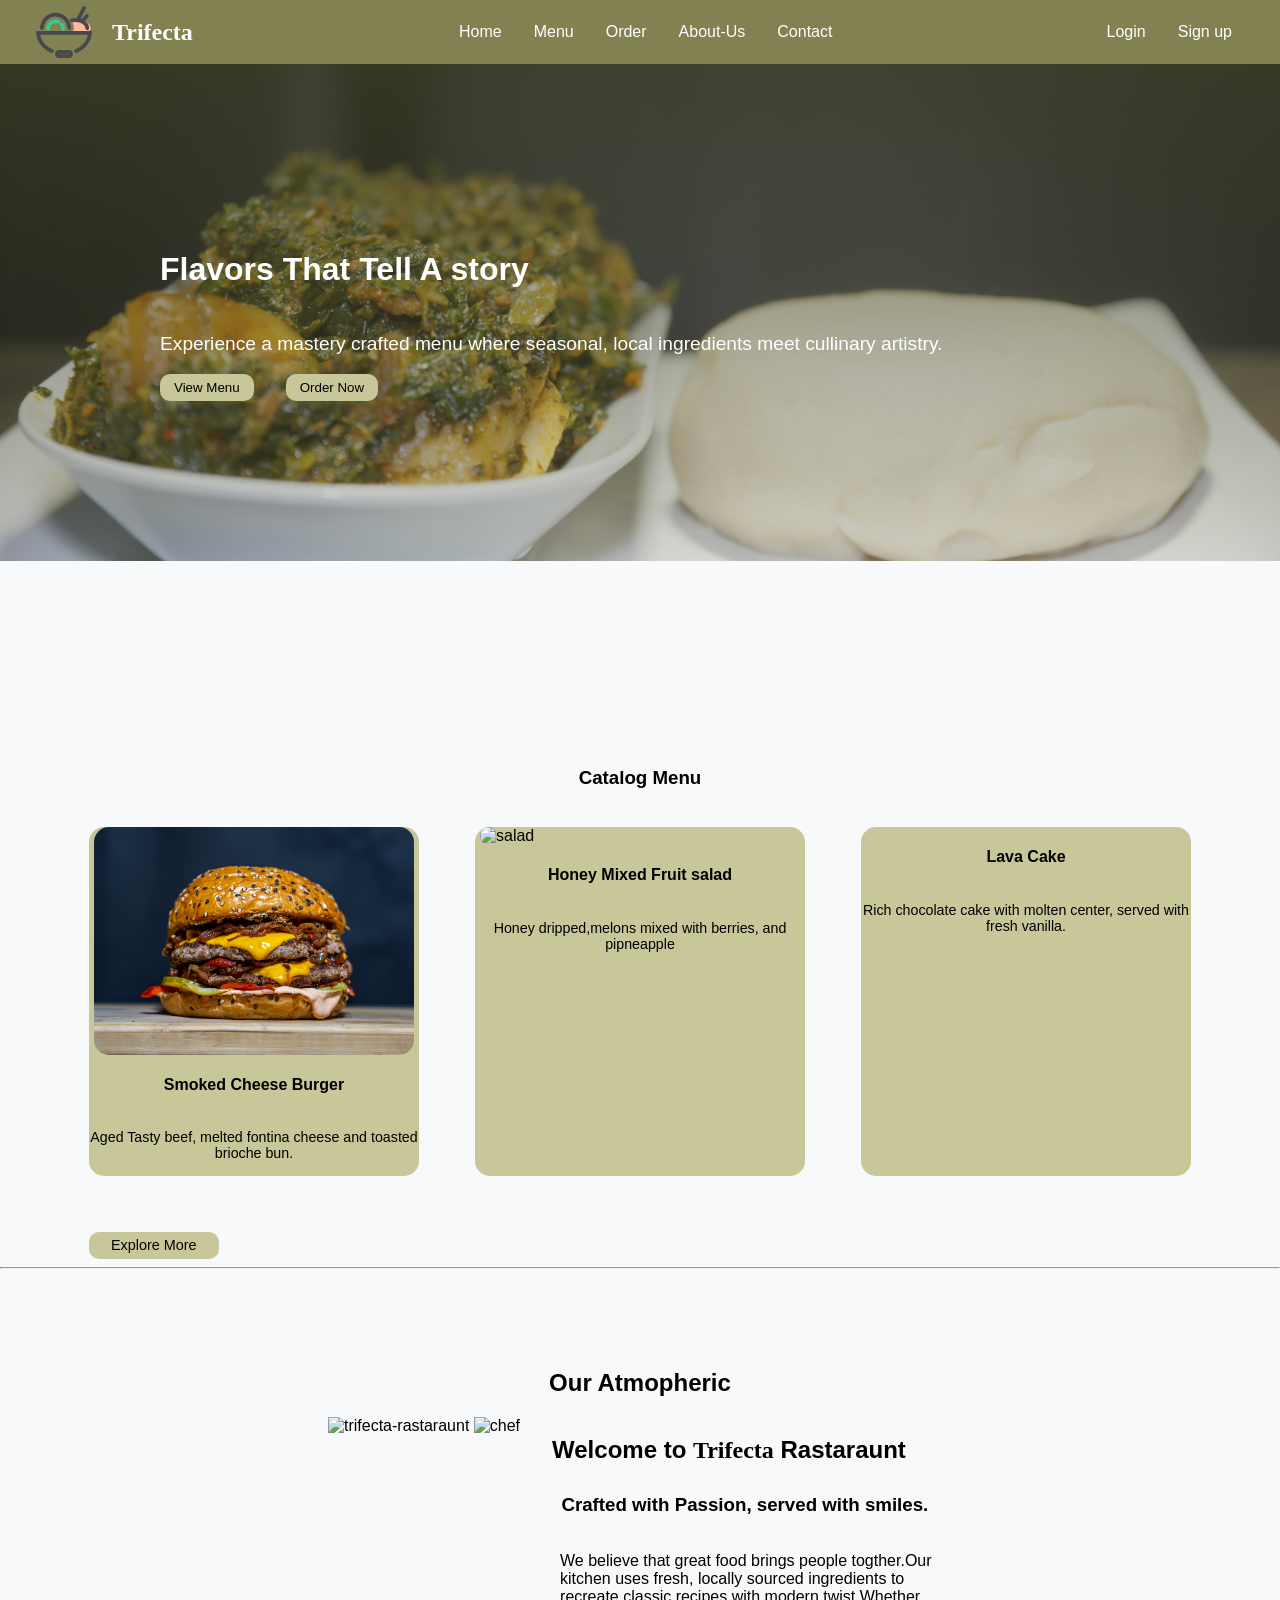
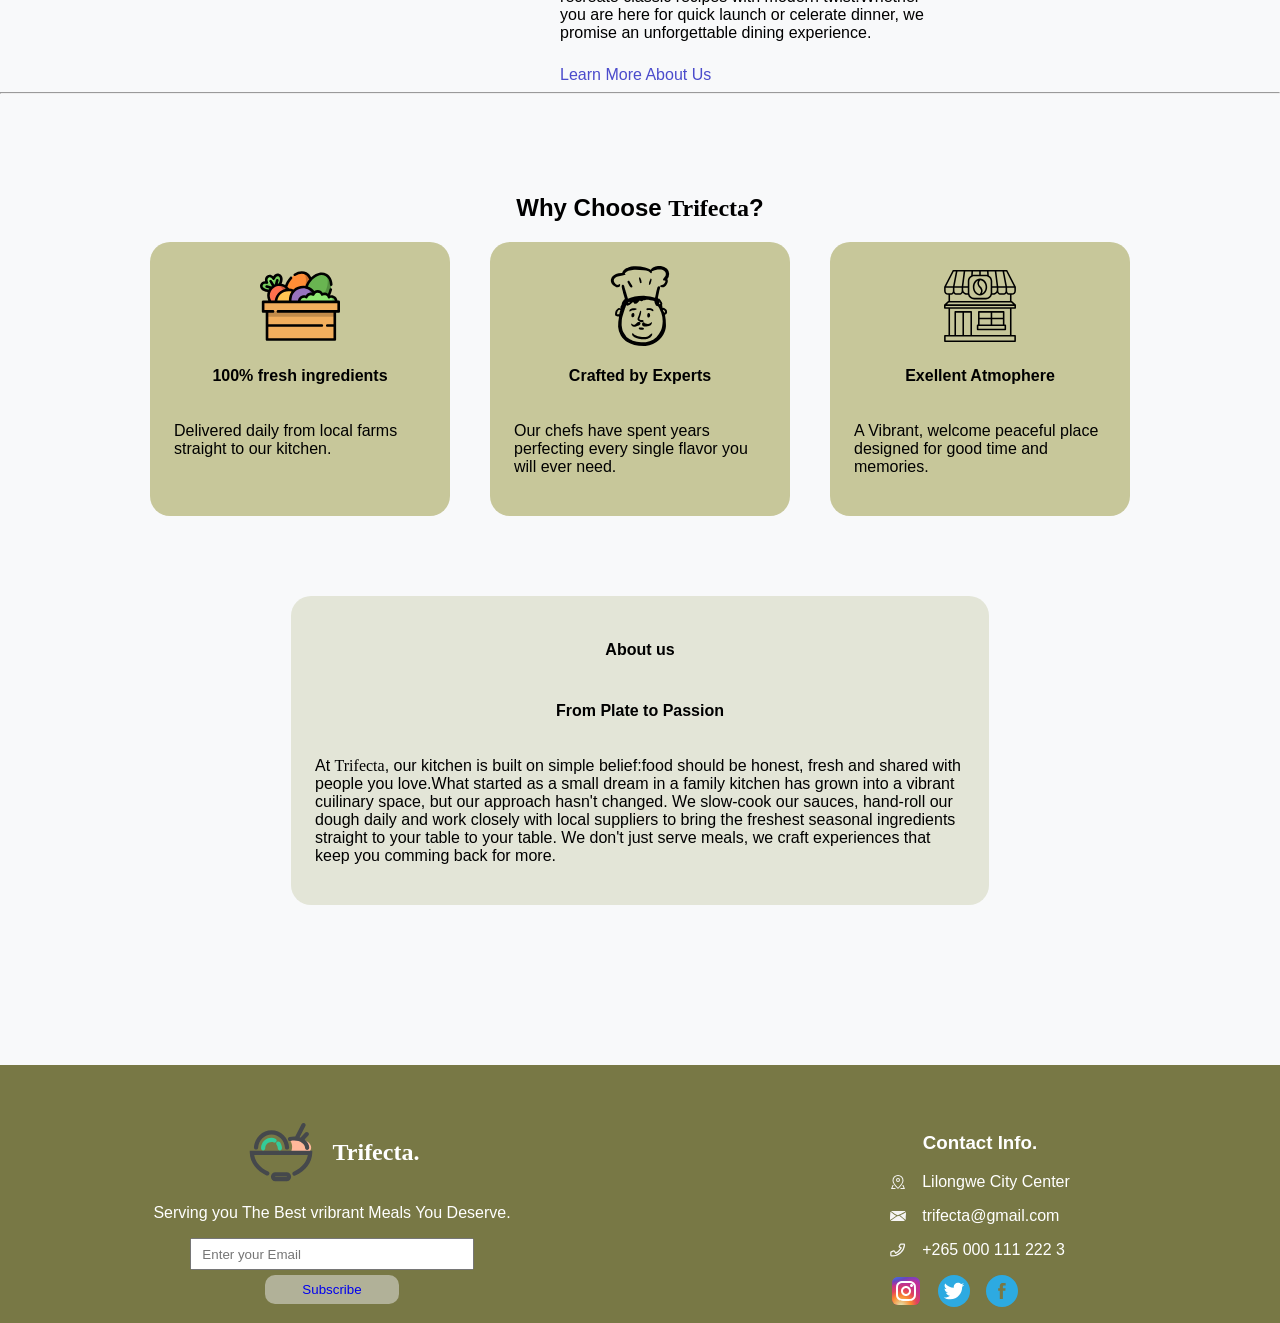
==== commit e6a9ffc3: "fix: implement responsiveness with js on about-us" ====
--- a/index.html
+++ b/index.html
@@ -5,6 +5,7 @@
     <meta name="viewport" content="width=device-width, initial-scale=1.0">
     <title>trifecta.com</title>
     <link rel="stylesheet" href="css/style.css">
+ 
 </head>
 
 <body class="body-section">
@@ -21,9 +22,9 @@
             <ul class="nav-items">
                 <li class="nav-link"><a href="index.html">Home</a></li>
                 <li class="nav-link"><a href="menu.htm">Menu</a></li>
-                <li class="nav-link"><a href="#">Order</a></li>
-                <li class="nav-link"><a href="#">About-Us</a></li>
-                <li class="nav-link"><a href="#">Contact</a></li>
+                <li class="nav-link"><a href="order.html">Order</a></li>
+                <li  class="nav-link"><a id="about-link" href="#about-section">About-Us</a></li>
+                <li class="nav-link"><a id="contact-link" href="#footer-contact">Contact</a></li>
             </ul>
         </nav>
         
@@ -137,10 +138,9 @@
         </section>
 
         <!--About us section-->
-        <section class="about-section">
-            <h4>About us</h4>
-
+        <section id="about-section" class="about-section">
             <div class="about-wrapper">
+                <h4>About us</h4>
                 <h4>From Plate to Passion</h4>
                 <p>
                     At <span class="span">Trifecta</span>, our kitchen is built on simple belief:food should be honest,
@@ -157,7 +157,7 @@
     </main>
 
     <footer>
-        <section class="footer-section">
+        <section id="footer-contact" class="footer-section">
             
             <div class="footer-card">
                 <div class="footer-logo">
@@ -197,6 +197,7 @@
                 </div>
         </section>
     </footer>
+    <script  src="javascript/script.js"></script>
 
     
 </body>
--- a/css/style.css
+++ b/css/style.css
@@ -9,6 +9,9 @@
 
 a{
    text-decoration: none;
+}
+html{
+   scroll-behavior: smooth;
 }
 
 
@@ -261,7 +264,7 @@
    display: flex;
    flex-direction: column;
    align-items: center;
-   margin-top: 10em;
+   margin-top: 5em;
 }
 .about-wrapper{
    display: flex;
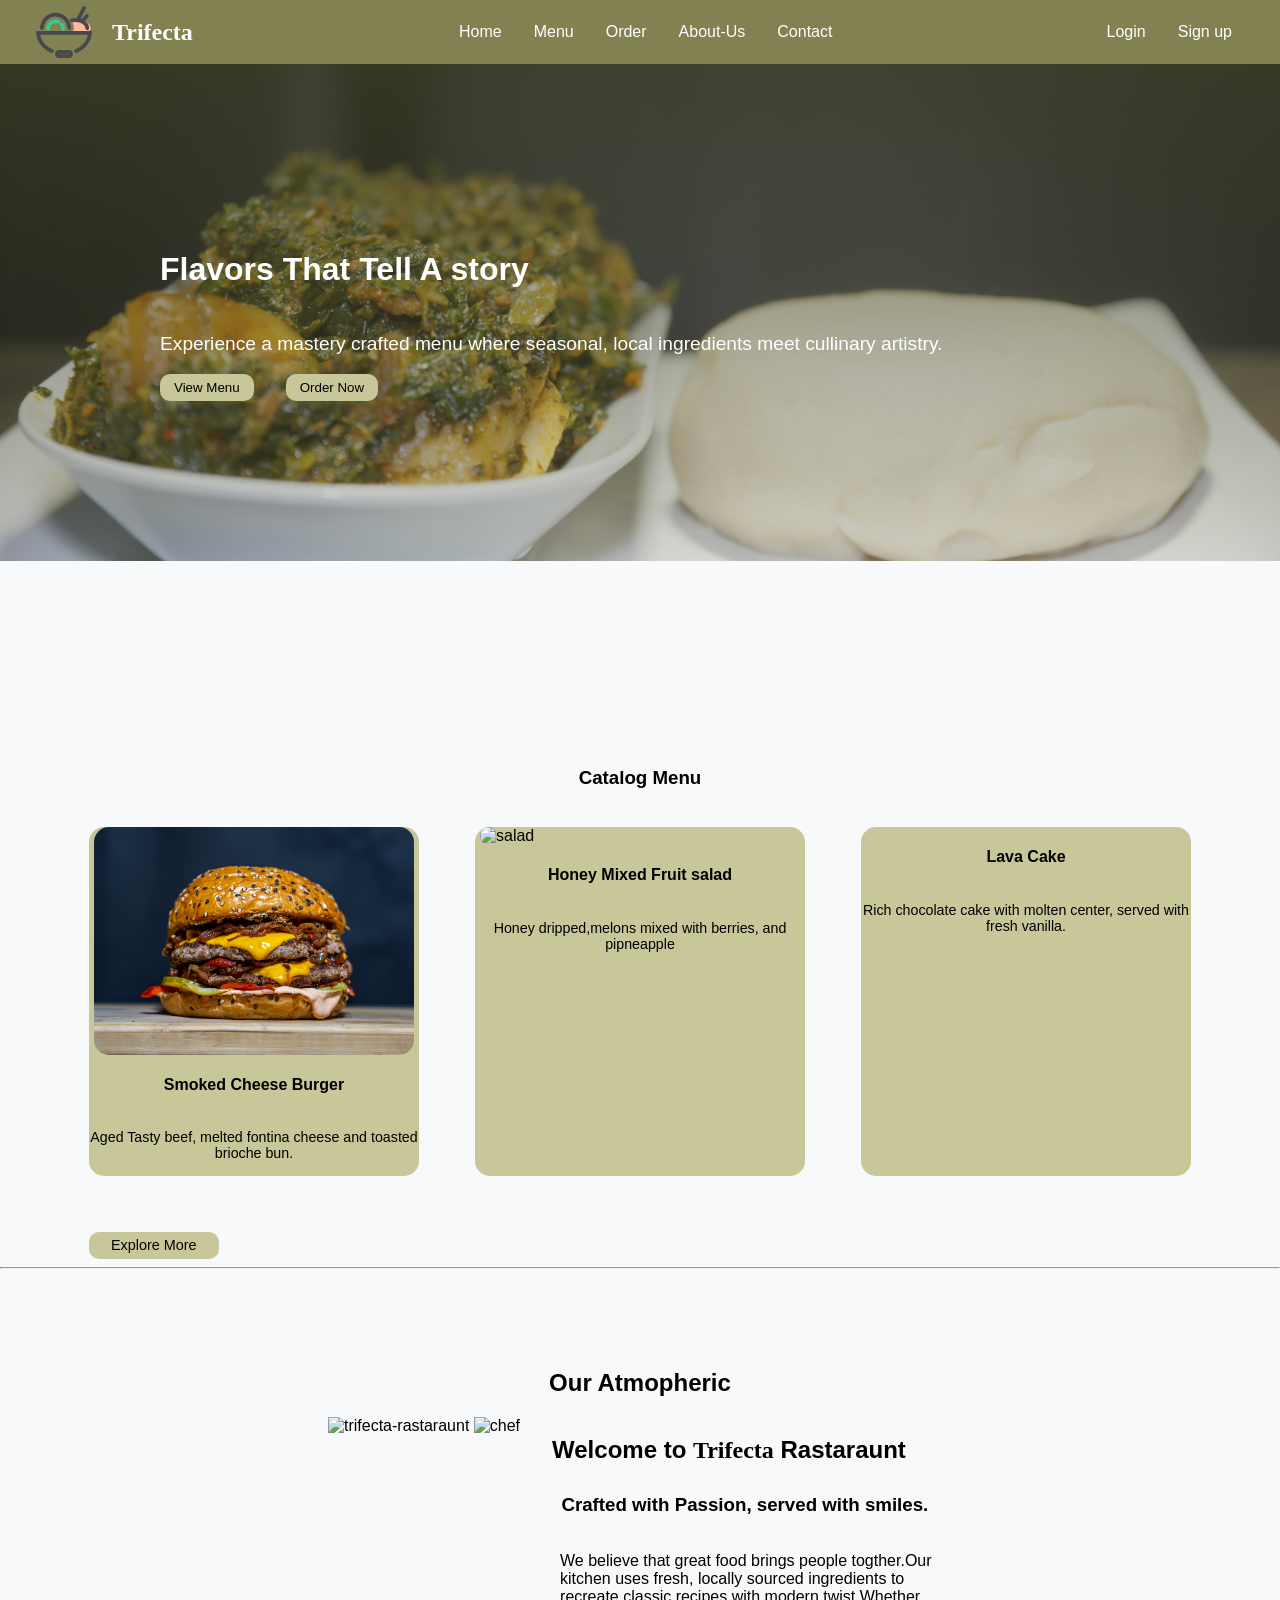
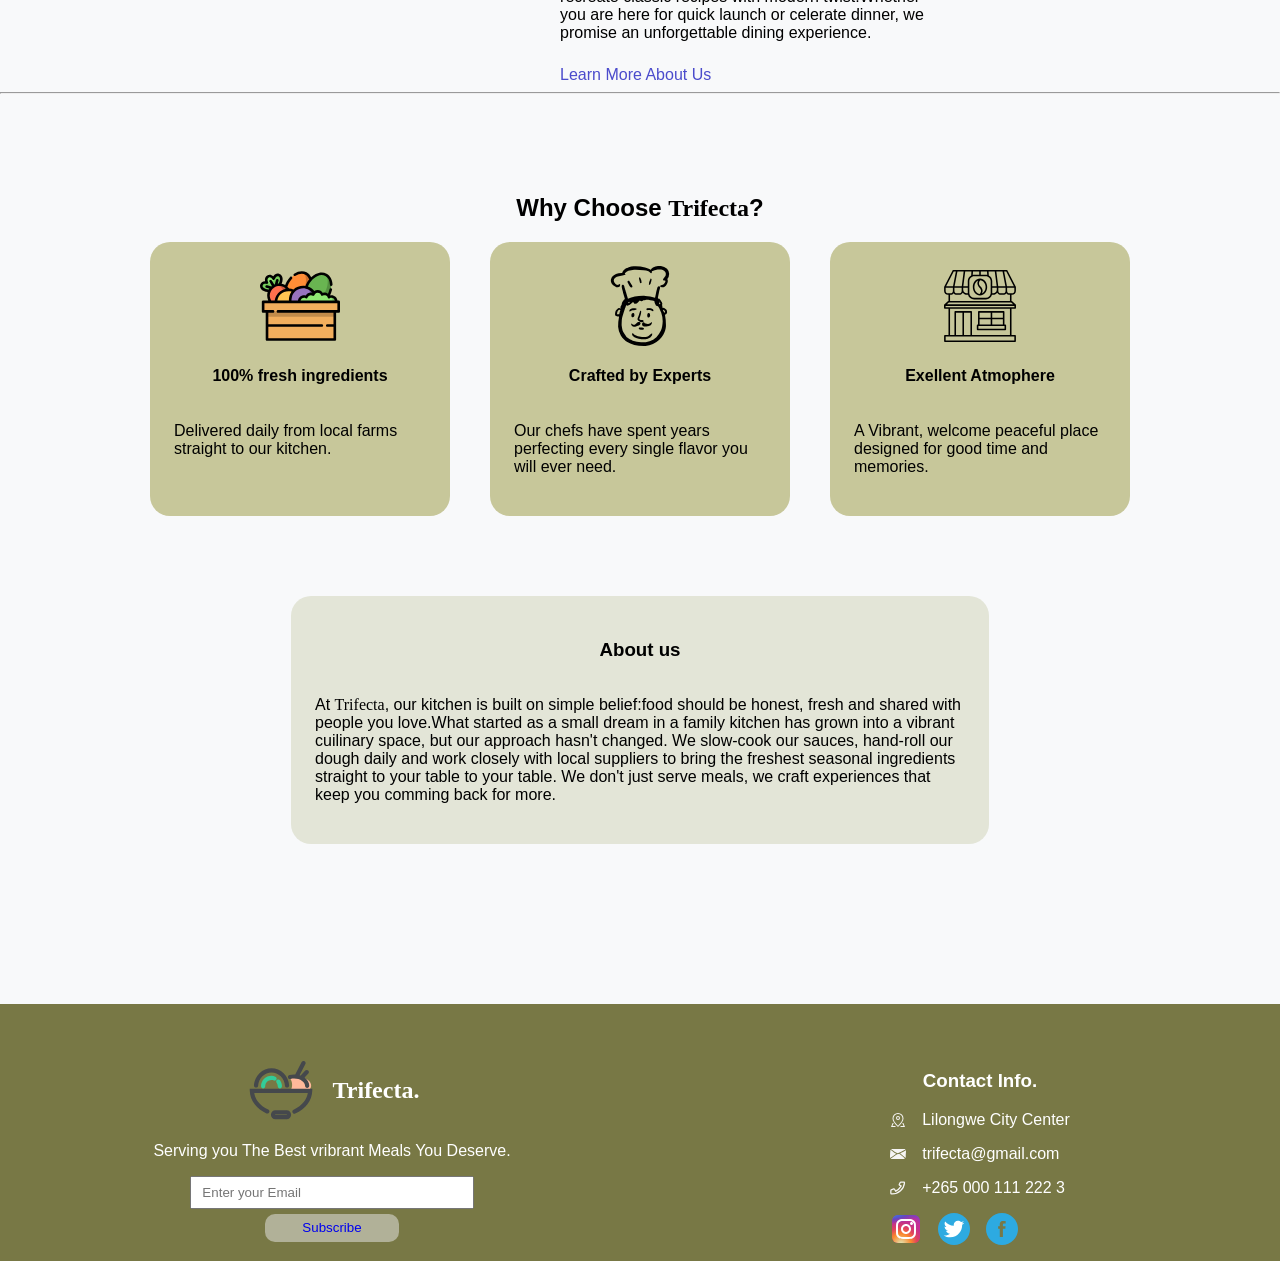
==== commit b492ff86: "final commit: finalize project" ====
--- a/index.html
+++ b/index.html
@@ -102,7 +102,7 @@
                         modern twist.Whether you are here for quick launch or celerate dinner, we promise 
                         an unforgettable dining experience.  
                     </p>
-                    <a href="#">Learn More About Us</a>
+                    <a id="about-link" href="#about-section">Learn More About Us</a>
                 </div>
                
             </div>
@@ -140,8 +140,7 @@
         <!--About us section-->
         <section id="about-section" class="about-section">
             <div class="about-wrapper">
-                <h4>About us</h4>
-                <h4>From Plate to Passion</h4>
+                <h3>About us</h3>
                 <p>
                     At <span class="span">Trifecta</span>, our kitchen is built on simple belief:food should be honest,
                     fresh and shared with people you love.What started as a small dream in a family kitchen
--- a/css/style.css
+++ b/css/style.css
@@ -383,7 +383,7 @@
    display: flex;
    justify-content: center;
    background-color: grey;
-   height:400px;
+   height:430px;
    width: 350px;
    margin-top: 100px;
    border-radius: 20px;  
@@ -411,7 +411,7 @@
    gap: 2px;
 }
 .form-link p{
-   margin-right: 3em;
+   margin-right: 1.5em;
 }
 .form-link a{
    text-decoration: none;
@@ -429,10 +429,18 @@
    border: none;
    background-color: #305372e9;
    color: aliceblue;
-   transition:background-color .4s ease;  
+   transition:background-color .3s ease;  
 }
 .form-btn button:hover{
-   background-color:#dee2e67b ;
+   background-color:#1e1e1f7b ;
+}
+.sign-up-link a{
+   color: white;
+   margin-left: .5em;
+}
+.sign-up-link a:hover{
+   color: black;
+   transition: color .4s ease;
 }
 
 
